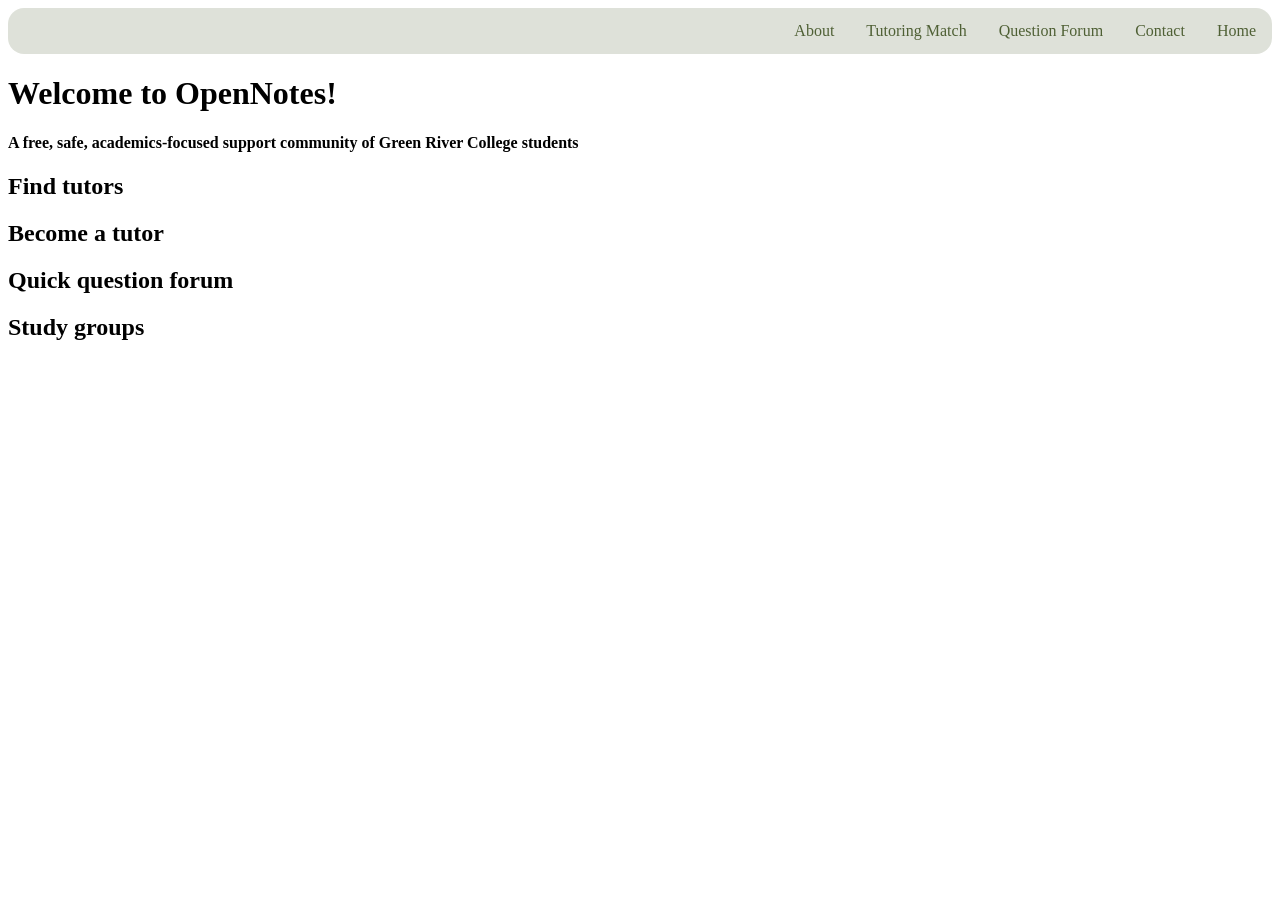
==== index.html @ 7a7b571b "main page framework" ====
<!DOCTYPE html>
<html lang="en">
<head>
    <link rel="stylesheet" href="style.css" />
    <meta charset="UTF-8">
    <meta name="viewport" content="width=device-width, initial-scale=1.0">
    <title>OpenNotes</title>
</head>
<body>
    <ul>
        <li><a href="index.html">Home</a></li>
        <li><a href="#contact">Contact</a></li>
        <li><a href="forum.html">Question Forum</a></li>
        <li><a href="match.html">Tutoring Match</a></li>
        <li><a href="about.asp">About</a></li>
    </ul>

    <div class="start">
        <h1>
            Welcome to OpenNotes!
        </h1>
        <h4><p>A free, safe, academics-focused support community of Green River College students</p></h4>
    </div>

    <div class="functions">
        <h2>Find tutors</h2>
    </div>
    <div class="functions">
        <h2>Become a tutor</h2>
    </div>
    <div class="functions">
        <h2>Quick question forum</h2>
    </div>
    <div class="functions">
        <h2>Study groups</h2>
    </div>
</body>
</html>
---- style.css ----
ul {
  list-style-type: none;
  margin: 0;
  padding: 0;
  overflow: hidden;
  background-color: #4F603530;/*00-255=FF*/
  border-radius: 16px;
}

ul li {
  float: right;
}

ul li a {
  display: block;
  color: #4F6035;
  text-align: center;
  padding: 14px 16px;
  text-decoration: none;
}

ul li a:hover {
    color: #e7e57c;
  
}
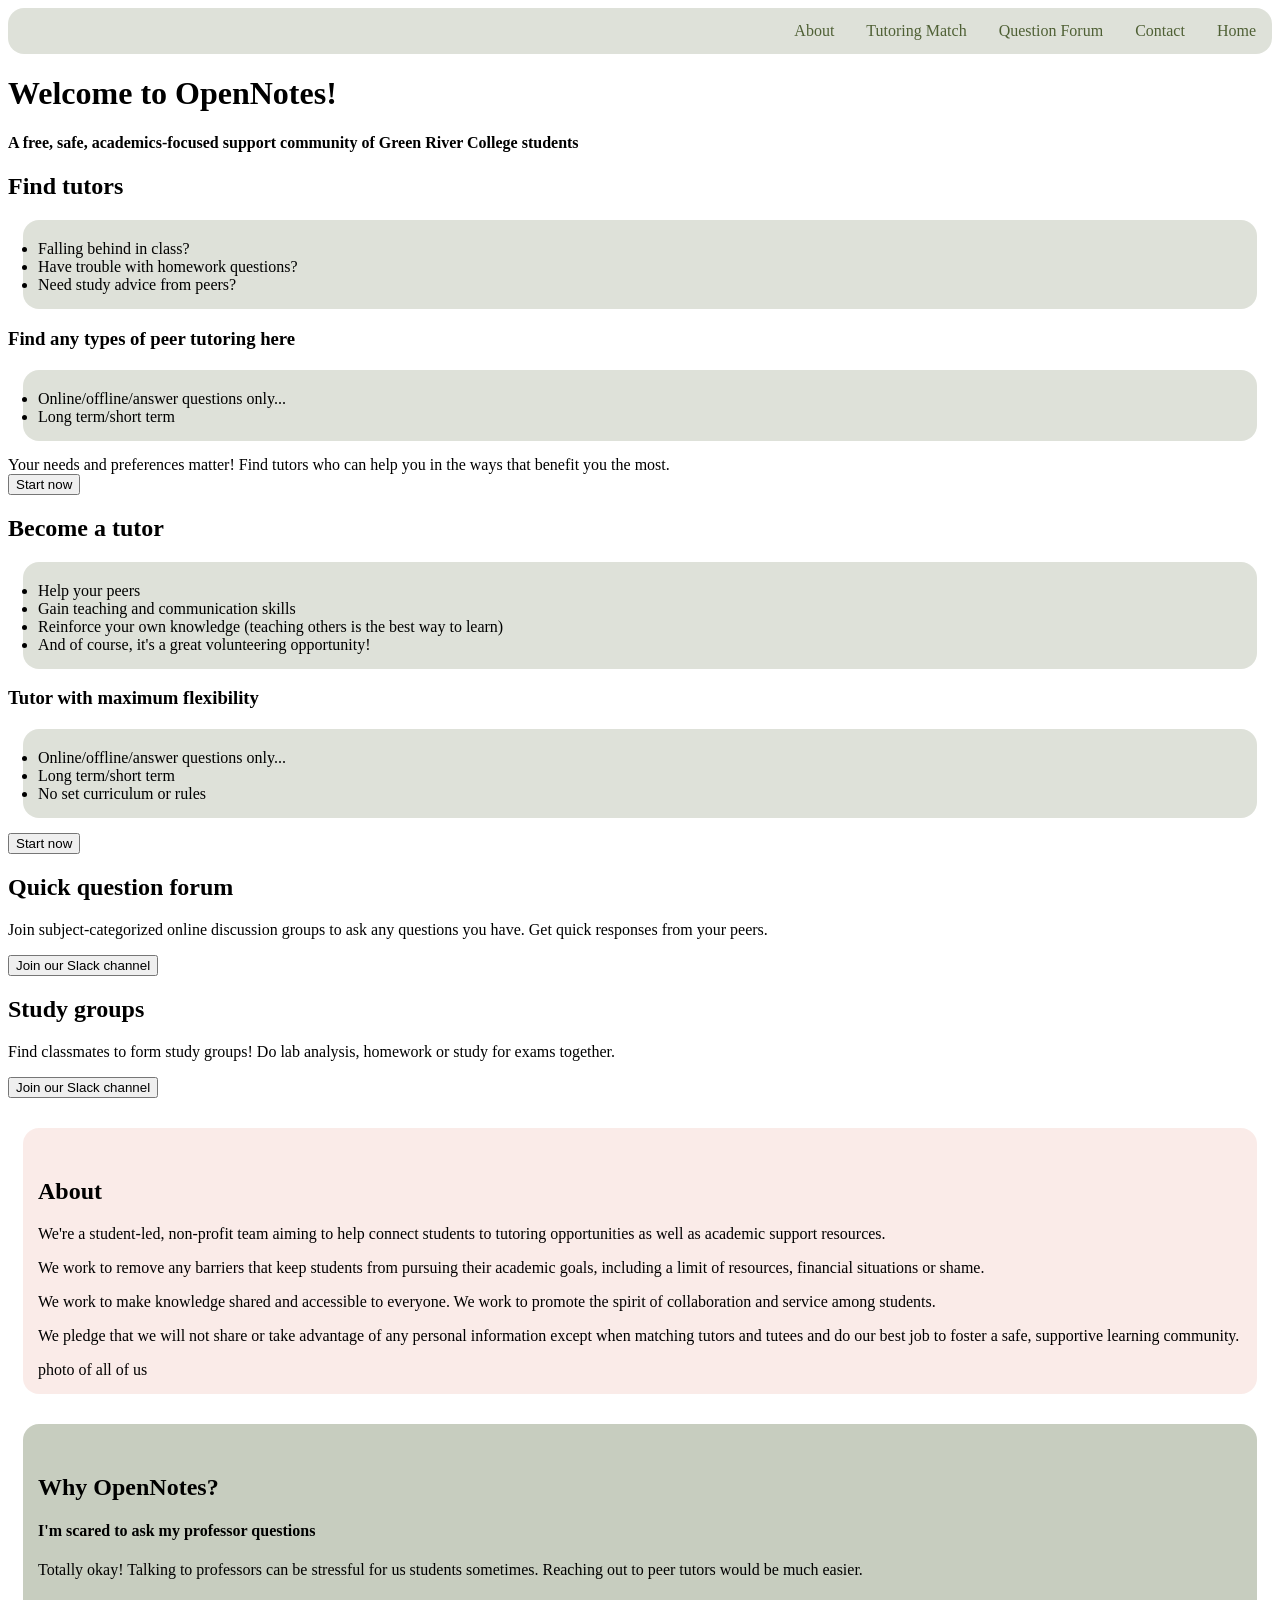
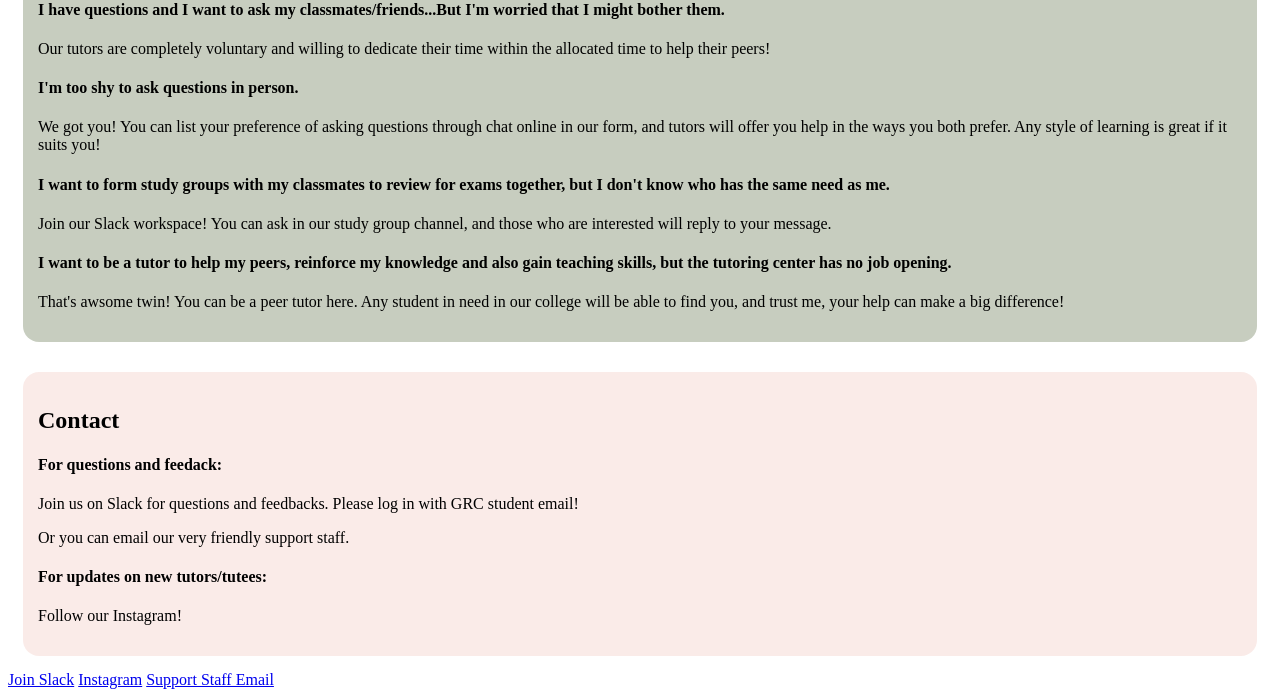
==== commit 0d7da9e9: "built other pages" ====
--- a/index.html
+++ b/index.html
@@ -7,12 +7,12 @@
     <title>OpenNotes</title>
 </head>
 <body>
-    <ul>
+    <ul class="navbar">
         <li><a href="index.html">Home</a></li>
         <li><a href="#contact">Contact</a></li>
-        <li><a href="forum.html">Question Forum</a></li>
+        <li><a href="#forum">Question Forum</a></li>
         <li><a href="match.html">Tutoring Match</a></li>
-        <li><a href="about.asp">About</a></li>
+        <li><a href="#about">About</a></li>
     </ul>
 
     <div class="start">
@@ -24,15 +24,111 @@
 
     <div class="functions">
         <h2>Find tutors</h2>
+        <ul id="list">
+            <li>Falling behind in class?</li>
+            <li>Have trouble with homework questions?</li>
+            <li>Need study advice from peers?</li>
+        </ul>
+        <h3>Find any types of peer tutoring here</h3>
+        <ul id="list">
+            <li>Online/offline/answer questions only...</li>
+            <li>Long term/short term</li>
+        </ul>
+        Your needs and preferences matter! Find tutors who can help you in the ways that benefit you the most.
+        <br>
+        <button class="button" id="button">Start now</button>
+        <script>
+            document.getElementById("button").onclick = function () {
+                window.location.href = "match.html"; 
+            };
+        </script>
     </div>
+
     <div class="functions">
         <h2>Become a tutor</h2>
+        <ul id="list">
+            <li>Help your peers</li>
+            <li>Gain teaching and communication skills</li>
+            <li>Reinforce your own knowledge (teaching others is the best way to learn)</li>
+            <li>And of course, it's a great volunteering opportunity!</li>
+        </ul>
+        <h3>Tutor with maximum flexibility</h3>
+        <ul id="list">
+            <li>Online/offline/answer questions only...</li>
+            <li>Long term/short term</li>
+            <li>No set curriculum or rules</li>
+        </ul>
+        <button class="button" id="button">Start now</button>
+        <script>
+            document.getElementById("button").onclick = function () {
+                window.location.href = "match.html"; 
+            };
+        </script>
     </div>
-    <div class="functions">
+
+
+    <div class="functions" id="forum">
         <h2>Quick question forum</h2>
+        <p>Join subject-categorized online discussion groups to ask any questions you have. Get quick responses from your peers.</p>
+        <button class="button" id="button">Join our Slack channel</button>
+        <script>
+            document.getElementById("button").onclick = function () {
+                window.location.href = "forum.html"; 
+            };
+        </script>
     </div>
+    
+    
     <div class="functions">
         <h2>Study groups</h2>
+        <p>Find classmates to form study groups! Do lab analysis, homework or study for exams together.</p>
+        <button class="button" id="button" onclick="window.open('https://join.slack.com/t/opennotesgrc/shared_invite/zt-45vtrki10-ncYq83WtkmCyEA65GnK~NA', '_blank');">Join our Slack channel</button>
+    </div>
+
+    <div class="about" id="about">
+        <h2>About</h2>
+        <p>We're a student-led, non-profit team aiming to help connect students to tutoring opportunities as well as academic support resources.</p>
+        <p>We work to remove any barriers that keep students from pursuing their academic goals, including a limit of resources, financial situations or shame. </p>
+        <p>We work to make knowledge shared and accessible to everyone. We work to promote the spirit of collaboration and service among students.</p>
+        <p>We pledge that we will not share or take advantage of any personal information except when matching tutors and tutees and do our best job to foster a safe, supportive learning community.</p>
+        photo of all of us
+    </div>
+
+    <div class="why">
+        <h2>Why OpenNotes?</h2>
+        
+        <h4>I'm scared to ask my professor questions</h4>
+        <p>Totally okay! Talking to professors can be stressful for us students sometimes. Reaching out to peer tutors would be much easier.</p>
+        
+        <h4>I have questions and I want to ask my classmates/friends...But I'm worried that I might bother them.</h4>
+        <p>Our tutors are completely voluntary and willing to dedicate their time within the allocated time to help their peers!</p>
+    
+        <h4>I'm too shy to ask questions in person.</h4>
+        <p>We got you! You can list your preference of asking questions through chat online in our form, and tutors will offer you help in the ways you both prefer. Any style of learning is great if it suits you!</p>
+
+        <h4>I want to form study groups with my classmates to review for exams together, but I don't know who has the same need as me.</h4>
+        <p>Join our Slack workspace! You can ask in our study group channel, and those who are interested will reply to your message.
+
+        <h4>I want to be a tutor to help my peers, reinforce my knowledge and also gain teaching skills, but the tutoring center has no job opening.</h4>
+        <p>That's awsome twin! You can be a peer tutor here. Any student in need in our college will be able to find you, and trust me, your help can make a big difference!</p>
+    </div>
+
+    <div class="contact" id="contact">
+        <h2>Contact</h2>
+        
+        <h4>For questions and feedack:</h4>
+        <p>Join us on Slack for questions and feedbacks. Please log in with GRC student email!</p>
+        <p>Or you can email our very friendly support staff. </p>
+        
+        <h4>For updates on new tutors/tutees:</h4>
+        <p>Follow our Instagram!</p>
     </div>
 </body>
+
+<footer>
+    <a href="https://join.slack.com/t/opennotesgrc/shared_invite/zt-45vtrki10-ncYq83WtkmCyEA65GnK~NA">Join Slack</a>
+    <a href="https://www.instagram.com/opennotes.grc?igsh=MXNxdGVmOHJiODR5OA%3D%3D&utm_source=qr" target="_blank" rel="noopener noreferrer">Instagram</a>
+    <a href="mailto:wang.ziqi@student.greenriver.edu">Support Staff Email</a>
+</footer>
+
 </html>
--- a/style.css
+++ b/style.css
@@ -1,4 +1,4 @@
-ul {
+.navbar {
   list-style-type: none;
   margin: 0;
   padding: 0;
@@ -7,11 +7,11 @@
   border-radius: 16px;
 }
 
-ul li {
+.navbar li {
   float: right;
 }
 
-ul li a {
+.navbar li a {
   display: block;
   color: #4F6035;
   text-align: center;
@@ -19,7 +19,39 @@
   text-decoration: none;
 }
 
-ul li a:hover {
-    color: #e7e57c;
-  
+.navbar li a:hover {
+    color: #4F603580;
+}
+
+#list{
+    background-color: #4F603530;
+    border-radius: 16px;
+    margin: 15px;
+    padding: 15px;
+    margin-top: 20px;
+    padding-top: 20px;
+}
+.about{
+    background-color: #F0BEB750; 
+    border-radius: 16px;
+    margin: 15px;
+    padding: 15px;
+    margin-top: 30px;
+    padding-top: 30px;
+}
+.why{
+    background-color: #4F603550; 
+    border-radius: 16px;
+    margin: 15px;
+    padding: 15px;
+    margin-top: 30px;
+    padding-top: 30px;
+}
+.contact{
+   background-color: #F0BEB750; 
+   border-radius: 16px;
+   margin: 15px;
+   margin-top: 30px;
+   padding-top: 30px;
+   padding: 15px;
 }
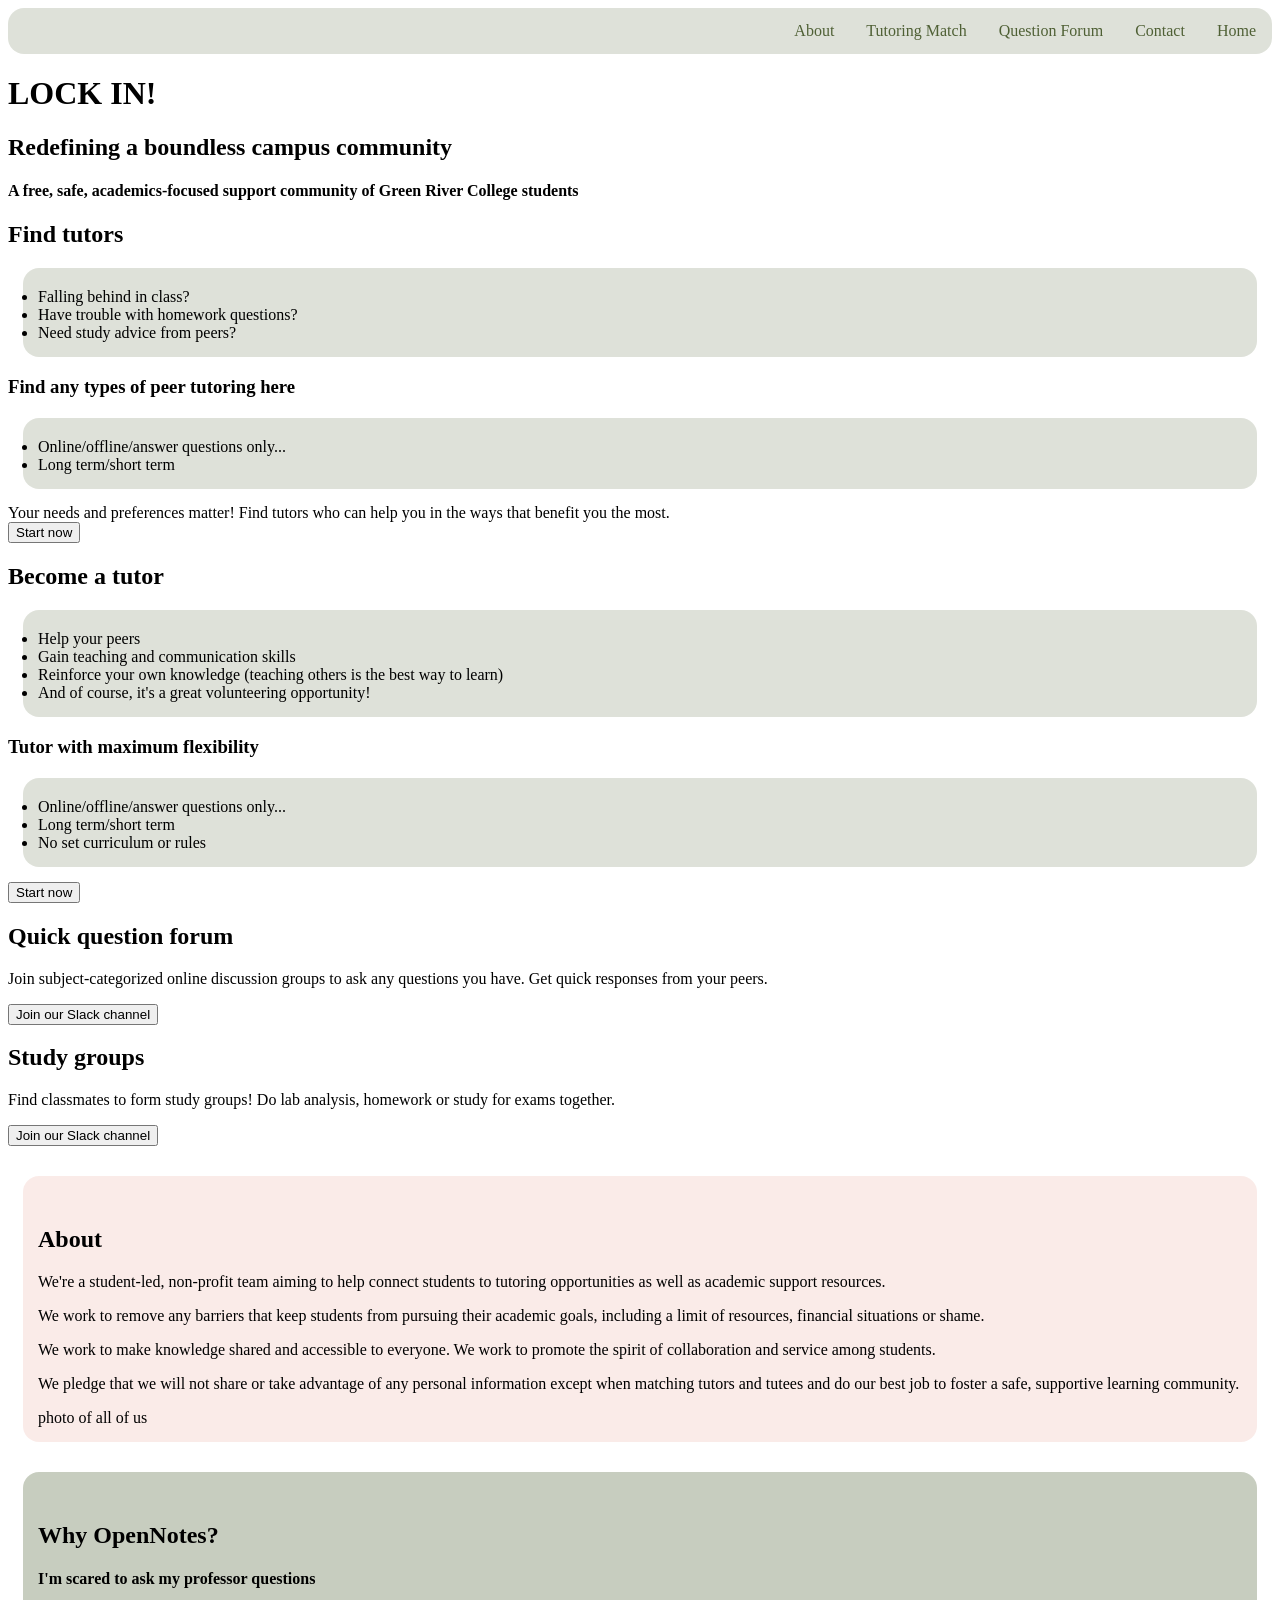
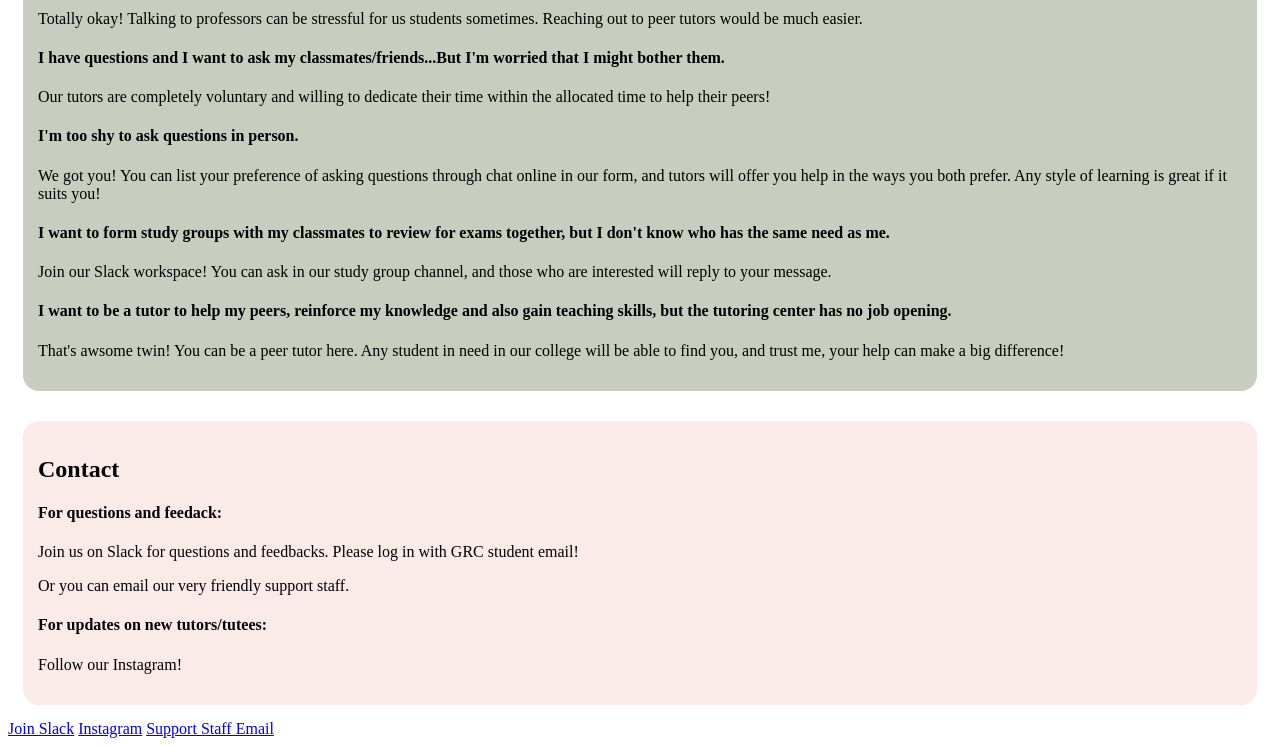
==== commit 4b886d17: "changed name" ====
--- a/index.html
+++ b/index.html
@@ -4,7 +4,7 @@
     <link rel="stylesheet" href="style.css" />
     <meta charset="UTF-8">
     <meta name="viewport" content="width=device-width, initial-scale=1.0">
-    <title>OpenNotes</title>
+    <title>Locking In</title>
 </head>
 <body>
     <ul class="navbar">
@@ -17,8 +17,9 @@
 
     <div class="start">
         <h1>
-            Welcome to OpenNotes!
+            LOCK IN!
         </h1>
+        <h2>Redefining a boundless campus community</h2>
         <h4><p>A free, safe, academics-focused support community of Green River College students</p></h4>
     </div>
 
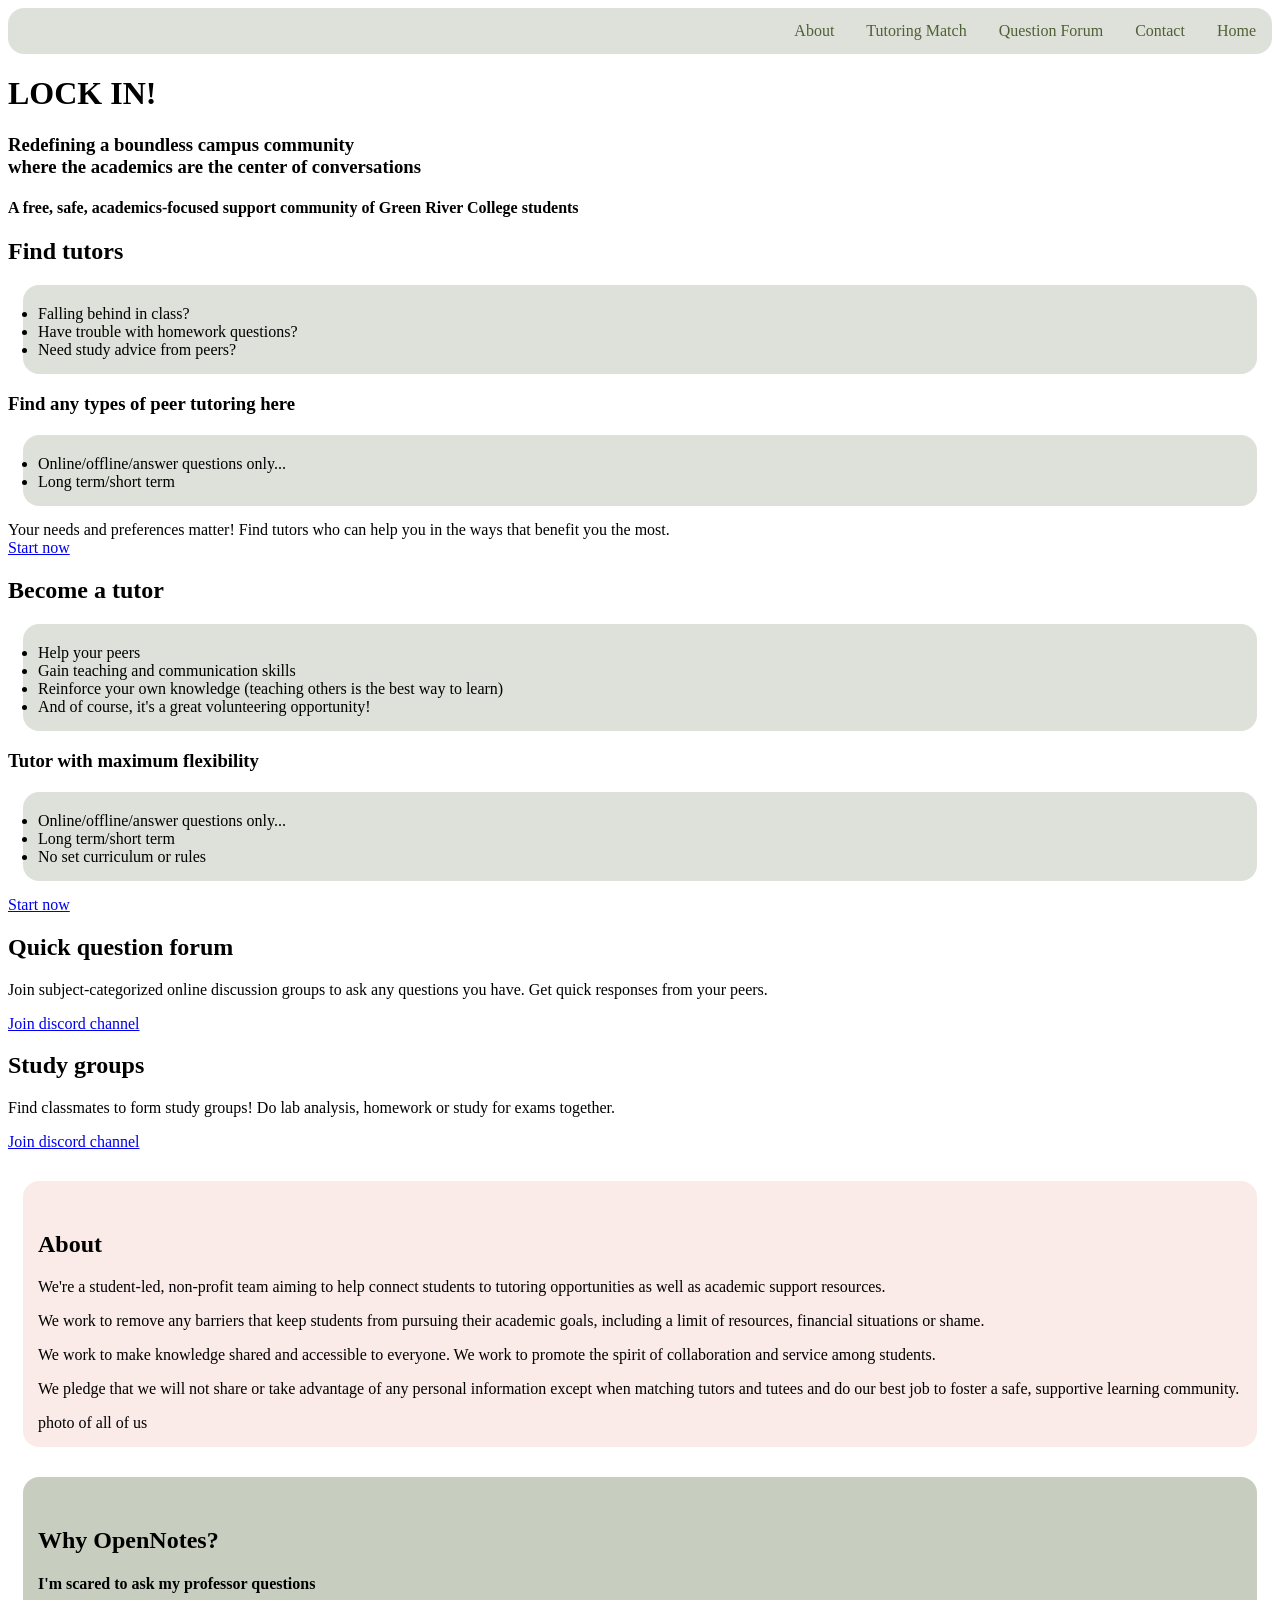
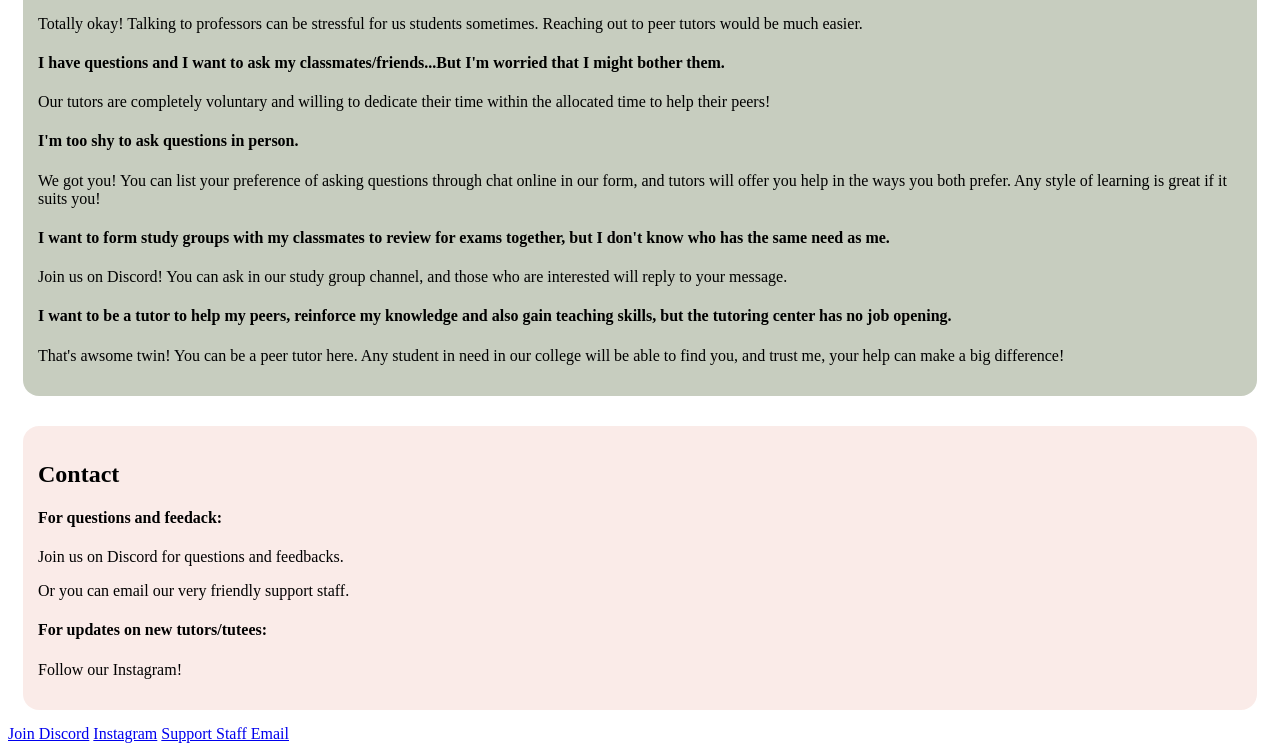
==== commit 3305e932: "changed to Discord and <a>" ====
--- a/index.html
+++ b/index.html
@@ -19,7 +19,8 @@
         <h1>
             LOCK IN!
         </h1>
-        <h2>Redefining a boundless campus community</h2>
+        <h3>Redefining a boundless campus community 
+        <br>where the academics are the center of conversations </h3>
         <h4><p>A free, safe, academics-focused support community of Green River College students</p></h4>
     </div>
 
@@ -37,12 +38,7 @@
         </ul>
         Your needs and preferences matter! Find tutors who can help you in the ways that benefit you the most.
         <br>
-        <button class="button" id="button">Start now</button>
-        <script>
-            document.getElementById("button").onclick = function () {
-                window.location.href = "match.html"; 
-            };
-        </script>
+        <div class="button" id="button"><a href="match.html">Start now</a></div>
     </div>
 
     <div class="functions">
@@ -59,31 +55,21 @@
             <li>Long term/short term</li>
             <li>No set curriculum or rules</li>
         </ul>
-        <button class="button" id="button">Start now</button>
-        <script>
-            document.getElementById("button").onclick = function () {
-                window.location.href = "match.html"; 
-            };
-        </script>
+        <div class="button" id="button"><a href="match.html">Start now</a></div>
     </div>
 
 
     <div class="functions" id="forum">
         <h2>Quick question forum</h2>
         <p>Join subject-categorized online discussion groups to ask any questions you have. Get quick responses from your peers.</p>
-        <button class="button" id="button">Join our Slack channel</button>
-        <script>
-            document.getElementById("button").onclick = function () {
-                window.location.href = "forum.html"; 
-            };
-        </script>
+        <div class="button" id="button"><a href="https://discord.gg/nTNX9pep7">Join discord channel</a></div>
     </div>
     
     
     <div class="functions">
         <h2>Study groups</h2>
         <p>Find classmates to form study groups! Do lab analysis, homework or study for exams together.</p>
-        <button class="button" id="button" onclick="window.open('https://join.slack.com/t/opennotesgrc/shared_invite/zt-45vtrki10-ncYq83WtkmCyEA65GnK~NA', '_blank');">Join our Slack channel</button>
+        <div class="button" id="button"><a href="https://discord.gg/nTNX9pep7">Join discord channel</a></div>
     </div>
 
     <div class="about" id="about">
@@ -108,7 +94,7 @@
         <p>We got you! You can list your preference of asking questions through chat online in our form, and tutors will offer you help in the ways you both prefer. Any style of learning is great if it suits you!</p>
 
         <h4>I want to form study groups with my classmates to review for exams together, but I don't know who has the same need as me.</h4>
-        <p>Join our Slack workspace! You can ask in our study group channel, and those who are interested will reply to your message.
+        <p>Join us on Discord! You can ask in our study group channel, and those who are interested will reply to your message.
 
         <h4>I want to be a tutor to help my peers, reinforce my knowledge and also gain teaching skills, but the tutoring center has no job opening.</h4>
         <p>That's awsome twin! You can be a peer tutor here. Any student in need in our college will be able to find you, and trust me, your help can make a big difference!</p>
@@ -118,7 +104,7 @@
         <h2>Contact</h2>
         
         <h4>For questions and feedack:</h4>
-        <p>Join us on Slack for questions and feedbacks. Please log in with GRC student email!</p>
+        <p>Join us on Discord for questions and feedbacks.</p>
         <p>Or you can email our very friendly support staff. </p>
         
         <h4>For updates on new tutors/tutees:</h4>
@@ -127,7 +113,7 @@
 </body>
 
 <footer>
-    <a href="https://join.slack.com/t/opennotesgrc/shared_invite/zt-45vtrki10-ncYq83WtkmCyEA65GnK~NA">Join Slack</a>
+    <a href="https://discord.gg/nTNX9pep7">Join Discord</a>
     <a href="https://www.instagram.com/opennotes.grc?igsh=MXNxdGVmOHJiODR5OA%3D%3D&utm_source=qr" target="_blank" rel="noopener noreferrer">Instagram</a>
     <a href="mailto:wang.ziqi@student.greenriver.edu">Support Staff Email</a>
 </footer>
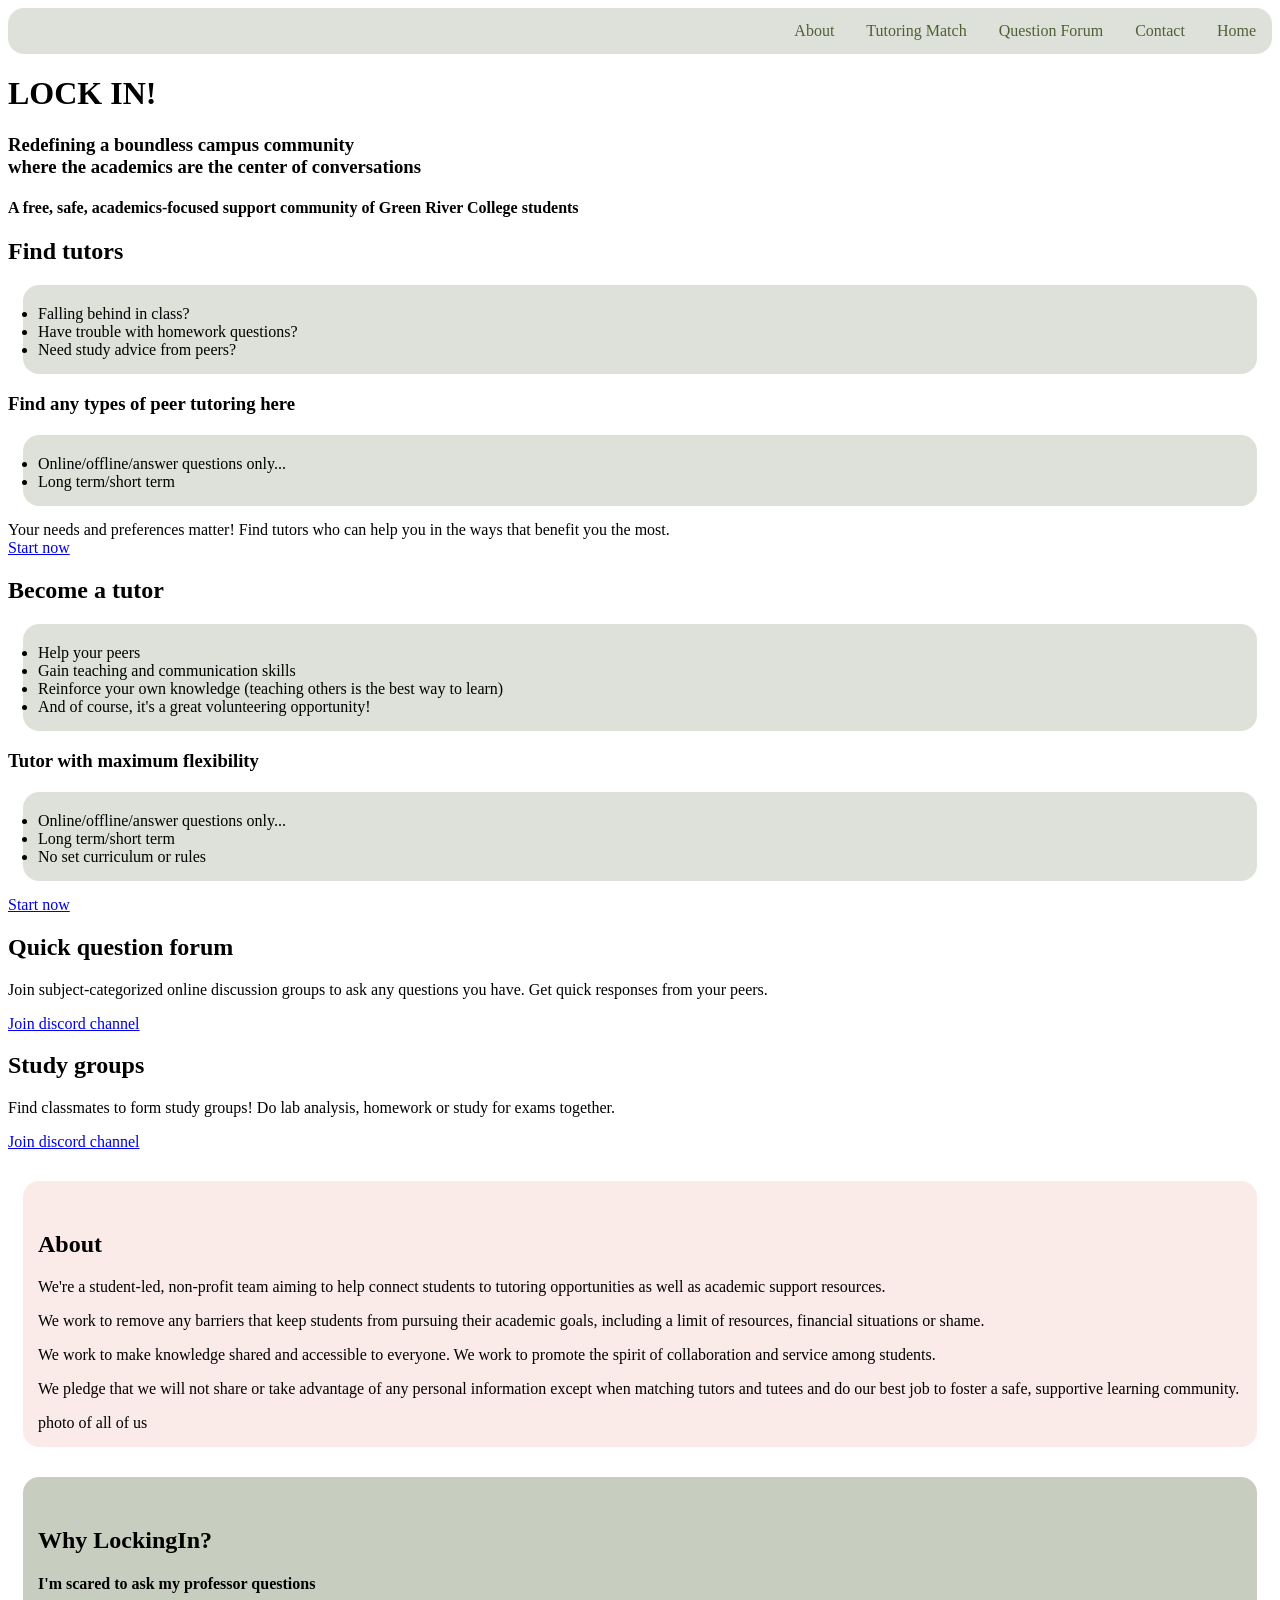
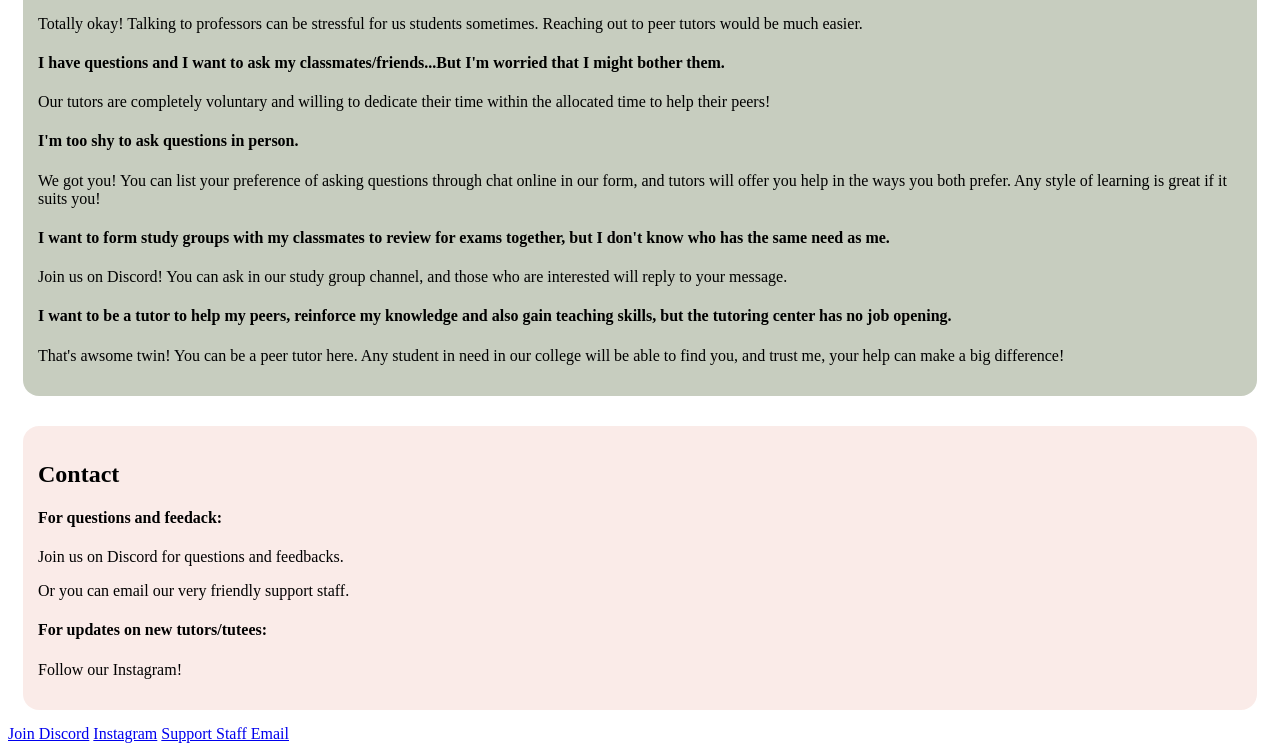
==== commit 62cf22e3: "updated name and links" ====
--- a/index.html
+++ b/index.html
@@ -82,7 +82,7 @@
     </div>
 
     <div class="why">
-        <h2>Why OpenNotes?</h2>
+        <h2>Why LockingIn?</h2>
         
         <h4>I'm scared to ask my professor questions</h4>
         <p>Totally okay! Talking to professors can be stressful for us students sometimes. Reaching out to peer tutors would be much easier.</p>
@@ -114,7 +114,7 @@
 
 <footer>
     <a href="https://discord.gg/nTNX9pep7">Join Discord</a>
-    <a href="https://www.instagram.com/opennotes.grc?igsh=MXNxdGVmOHJiODR5OA%3D%3D&utm_source=qr" target="_blank" rel="noopener noreferrer">Instagram</a>
+    <a href="https://www.instagram.com/lockingin.grc?igsh=MWtwNnF1YmJ5eG1uag%3D%3D&utm_source=qr" target="_blank" rel="noopener noreferrer">Instagram</a>
     <a href="mailto:wang.ziqi@student.greenriver.edu">Support Staff Email</a>
 </footer>
 
--- a/style.css
+++ b/style.css
@@ -54,4 +54,19 @@
    margin-top: 30px;
    padding-top: 30px;
    padding: 15px;
+}
+iframe {
+    width: 100vw;
+    height:500px;
+    border: none;
+    display: block;
+}
+
+.matchpage{
+    background-color: #F0BEB750; 
+    border-radius: 16px;
+    margin: 15px;
+    margin-top: 30px;
+    padding-top: 30px;
+    padding: 15px;
 }
